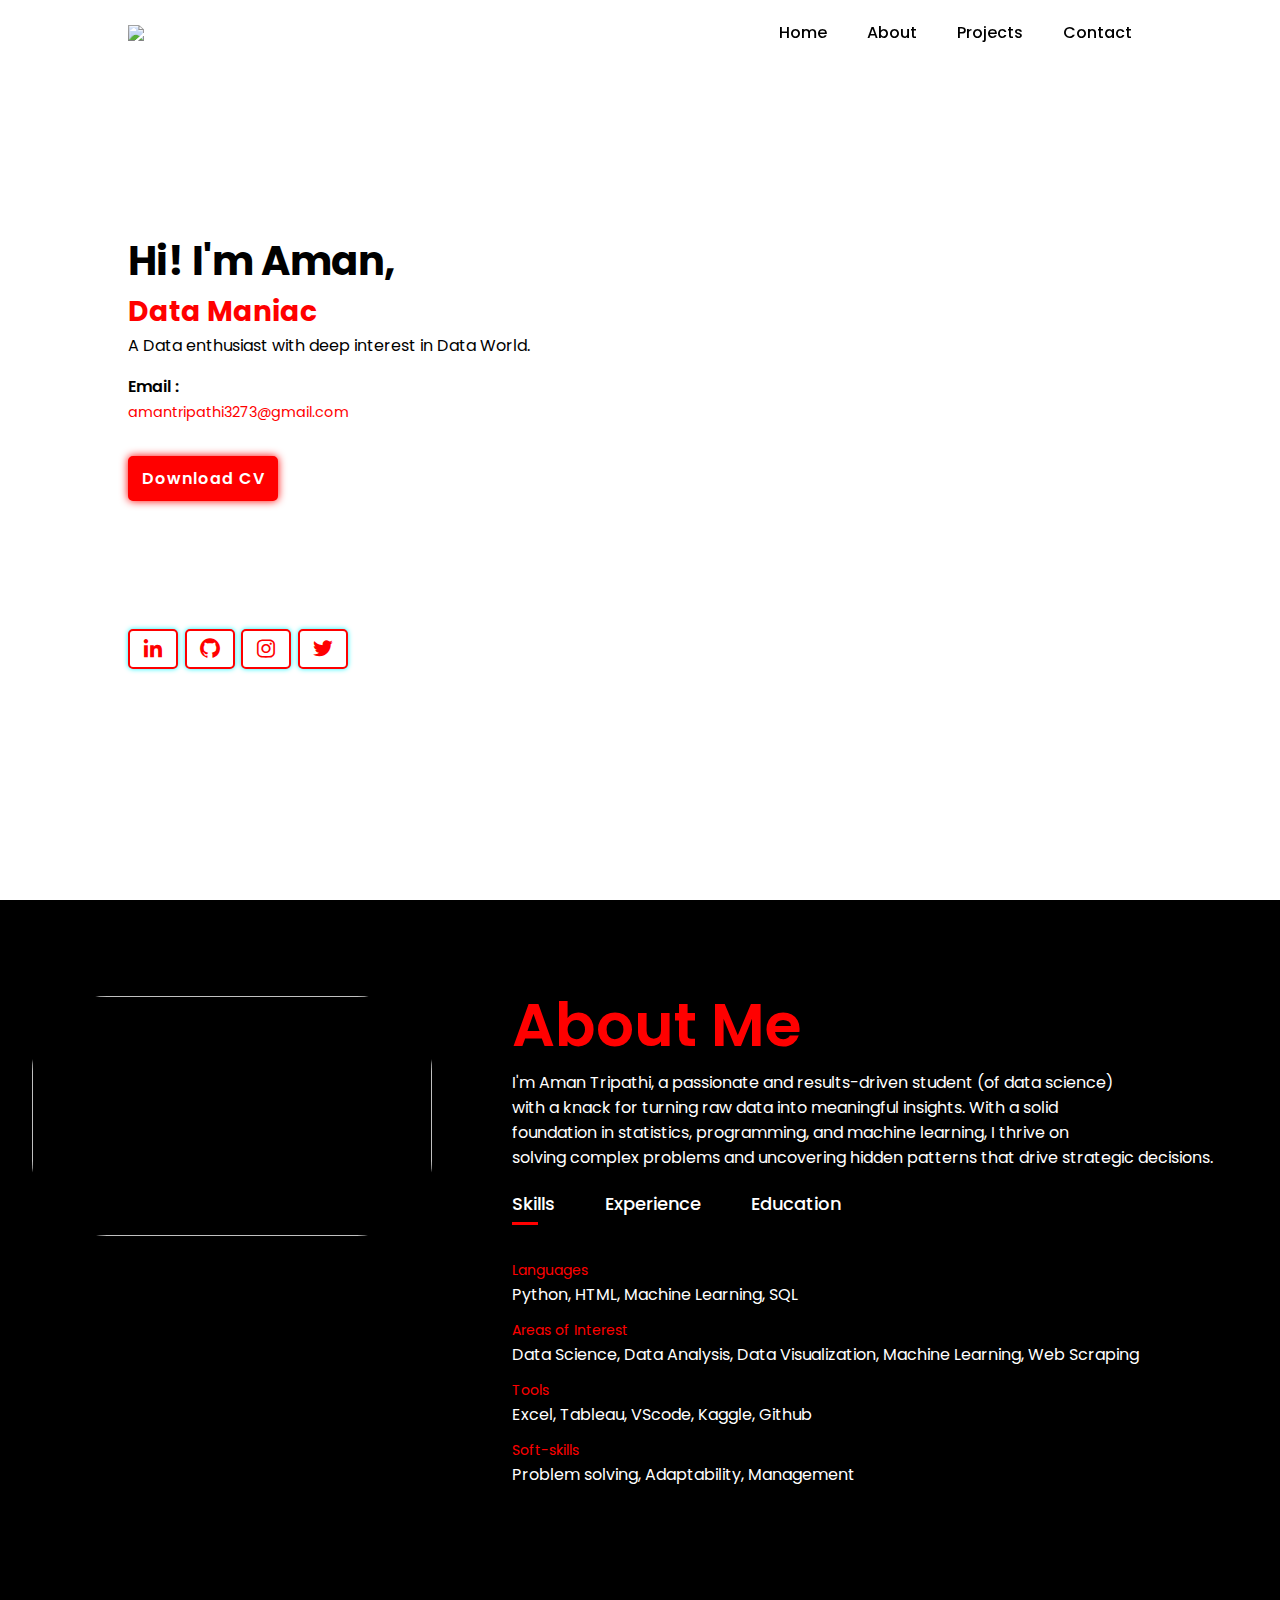
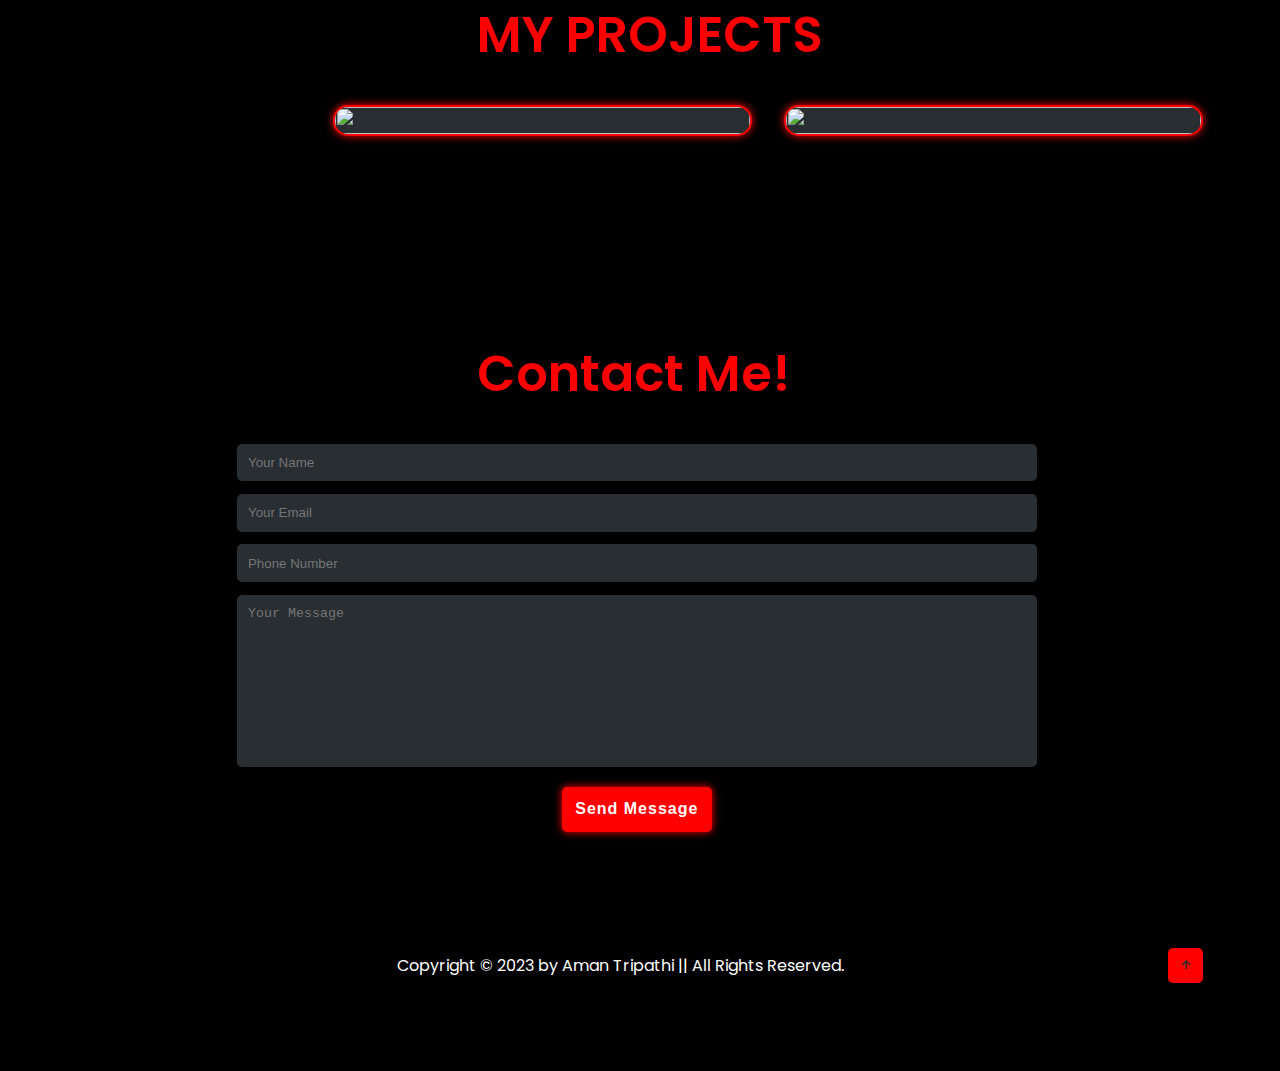
==== index.html @ a0a44f21 "Add files via upload" ====
<!DOCTYPE html>
<html lang="en">
<head>
    <meta charset=""UTF-8>
    <meta http-equiv="X-UA-Compatible" content="IE=edge">
    <meta name="viewport" content="width=device-width, initial-scale=1.0">
    <title>Portfolio Website</title>
    <link rel="stylesheet" href="style.css">
    <link href='https://unpkg.com/boxicons@2.1.4/css/boxicons.min.css' rel='stylesheet'>
</head>
<body>
    <!-- ----------header----------- -->
    <header>
        <img src="images/logo.JPG" class="logo">
        <ul class="navlist">
            <li><a href="#home">Home</a></li>
            <li><a href="#about">About</a></li>
            <li><a href="#projects">Projects</a></li>
            <li><a href="#contact">Contact</a></li>
        </ul>
        <div id="menu-icon" class="bx bx-menu"></div>
    </header>



    <!-- -----------home section----------- -->
    <section id="home" class="home">
        <div class="home-content">
            <h1>Hi! I'm Aman,</h1>
            <div class="change-text">
                <h3><span class="word">Data Maniac</span></h3>
            </div>

            <p>A Data enthusiast with deep interest in Data World.</p>

                <div class="info-box">
                    <div class="email-info">
                        <h5>Email :</h5>
                        <span>amantripathi3273@gmail.com</span>
                    </div>
                </div>

                <div class="btn-box">
                    <a href="images/Aman_Resume.pdf" download class="btn">Download CV</a>
                    
                </div>

                <div class="social-icons">
                    <a href="https://www.linkedin.com/in/aman-tripathi27/"><i class='bx bxl-linkedin' ></i></a>
                    <a href="https://github.com/Aman-Tripathi27"><i class='bx bxl-github' ></i></a>
                    <a href="https://www.instagram.com/arryann02/"><i class='bx bxl-instagram'></i></a>
                    <a href="https://twitter.com/AmanTri37784580"><i class='bx bxl-twitter' ></i></a> 
                </div>

        </div>

        <div class="home-image">
            <div class="img-box">
                <img src="images/R.png" alt="">
            </div>
            
           

    </section>

    <!-- ----------------about section---------------- -->
    <div id="about">
        <div class="container">
            <div class="row">
                <div class="about-col-1">
                    <img src="images/bout.jpeg">
                </div>
                <div class="about-col-2">
                    <h1 class="sub-title">About Me</h1>
                    <p>I'm Aman Tripathi, a passionate and results-driven student (of data science) <br>
                         with a knack for turning raw data into meaningful insights. With a solid <br>
                         foundation in statistics, programming, and machine learning, I thrive on <br>
                         solving complex problems and uncovering hidden patterns that drive strategic decisions. <br>
                    </p>

<!-- ----------------skill section---------------- -->

                        <div class="tab-titles">
                            <p class="tab-links active-link" onclick="opentab('skills')">Skills</p>
                            <p class="tab-links" onclick="opentab('experience')">Experience</p>
                            <p class="tab-links" onclick="opentab('education')">Education</p>
                        </div>
                        <div class="tab-contents active-tab" id="skills">
                            <ul>
                                <li><span>Languages</span><br>Python, HTML, Machine Learning, SQL</li>
                                <li><span>Areas of Interest</span><br>Data Science, Data Analysis, Data Visualization, Machine Learning, Web Scraping</li>
                                <li><span>Tools</span><br>Excel, Tableau, VScode, Kaggle, Github</li>
                                <li><span>Soft-skills</span><br>Problem solving, Adaptability, Management</li>
                            </ul>
                        </div>
                        <div class="tab-contents" id="experience">
                            <ul>
                                <li><span>Sep-Oct 2023</span><br>Data Science Virtual Internship at <span style="display:contents; color: red;">Bharat Intern</span></li>
                                <li><span>Oct-Nov 2023</span><br>Data Science Virtial Internship at <span style="display:contents; color: red;">Code Clause</span></li>
                            </ul>
                        </div>
                        <div class="tab-contents" id="education">
                            <ul>
                                <li><span>2021-2024</span><br>B.Sc. in Computer Science, Statistics and Mathematics</li>
                            </ul>
                        </div>

<script>
    var tablinks = document.getElementsByClassName("tab-links");
    var tabcontents = document.getElementsByClassName("tab-contents");

    function opentab(tabname){
        for(tablink of tablinks){
            tablink.classList.remove("active-link");
        }
        for(tabcontent of tabcontents){
            tabcontent.classList.remove("active-tab");
        }
        event.currentTarget.classList.add("active-link");
        document.getElementById(tabname).classList.add("active-tab");
    }

</script>

<!-- ------------Project section---------- -->

<section id="projects" class="projects">
    <div class="main-text">
        <h1>MY PROJECTS</h1>
    </div>
    <div class="projects-gallery">
        <div class="port-box">
            <div class="port-image">
                <img src="images/med1.jpg" alt="">
            </div>
            <div class="port-content">
                <h3>Medicine Recommendation System</h3>
                <p>My Medicine Recommendation System is a cutting-edge <br>
                    solution to transform healthcare. .</p>
                <a href="https://github.com/Aman-Tripathi27/Personalised-medicine-recommendation-system"><i class='bx bx-link-external'></i></a>
            </div>
        </div>

        <div class="port-box">
            <div class="port-image">
                <img src="images/Q.jpg" alt="">
            </div>
            <div class="port-content">
                <h3>Coming Soon...</h3>
                <a href="#"><i class='bx bx-link-external'></i></a>
            </div>
        </div>


    </div>
</section>

<!-- ----------- Contact Section ----------- -->

<section id="contact" class="contant">
    <div class="main-text">
        <h1>Contact Me!</h1>
    </div>

    <form name="submit-to-google-sheet">
        <input type="text" name="Name" placeholder="Your Name" required>
        <input type="text" name="Email" placeholder="Your Email" required>
        <input type="number" name="Phone number" placeholder="Phone Number">
        <textarea name="Message" rows="10" placeholder="Your Message"></textarea>
        <div class="btn-box formBtn">
            <button type="submit" class="btn">Send Message</button>
        </div>
    </form>
    <span id="msg"></span>
</section>


<!-- ----------footer website---------- -->

<footer>
    <p>Copyright &copy; 2023 by Aman Tripathi || All Rights Reserved.</p>
    <a href="#home"><i class='bx bx-up-arrow-alt'></i></a>
</footer>

<script src="script.js"></script>


<script>
    const scriptURL = 'https://script.google.com/macros/s/AKfycbwCGQlQkoveKGI0LR0JyTlocu2T_rVF5j5Sghoi49JD8Nr9v3CIF5XfysDUNGM5mxwR/exec'
    const form = document.forms['submit-to-google-sheet']
    const msg = document.getElementById("msg")
  
    form.addEventListener('submit', e => {
      e.preventDefault()
      fetch(scriptURL, { method: 'POST', body: new FormData(form)})
        .then(response => {
            msg.innerHTML = "Message sent succesfully"
            setTimeout(function(){
                msg.innerHTML = ""
            },5000)
            form.reset()
        })
        .catch(error => console.error('Error!', error.message))
    })
  </script>

</body>
</html>
---- style.css ----
@import url('https://fonts.googleapis.com/css2?family=Poppins:wght@200;300;400;500;600;700;800;900&display=swap');

*{
    padding: 0;
    margin: 0;
    box-sizing: border-box;
    list-style: none;
    scroll-behavior: smooth;
    text-decoration: none;
}
:root{
    --text-color: black;
    --hover-color: red;
    --bg-color: white;
    --secon-bg-color: #292e33;
    --big-font: 2.5rem;
    --normal-font: 2rem;
    --neon-box-shadow: 0 0 .5rem red;
    --h2-font: 3rem;
    --font-neon-text-shadow: 0 0 10px rgba(18, 247, 255, 0.3),
    0 0 20px rgba(18, 247, 255, 0.3)
    0 0 30px rgba(18, 247, 255, 0.3)
    0 0 40px rgba(18, 247, 255, 0.3)
    0 0 70px rgba(18, 247, 255, 0.3)
    0 0 80px rgba(18, 247, 255, 0.3)
    0 0 100px rgba(18, 247, 255, 0.3)
    0 0 150px rgba(18, 247, 255, 0.3)
}

::-webkit-scrollbar{
    height: 0;
    width: .5rem;
}

::-webkit-scrollbar-track{
    background: var(--secon-bg-color);
}

::-webkit-scrollbar-thumb{
    background: var(--hover-color);
    border-radius: 5rem;
}

body{
    font-family: "Poppins", sans-serif;
    background-color: var(--bg-color);
    color: var(--text-color);
}
header{
    position:fixed;
    top: 0;
    left: 0;
    z-index: 10000;
    border-bottom: 1px solid transparent;
    display: flex;
    align-items: center;
    justify-content: space-between;
    width: 100%;
    padding: 20px 10%;
}

header.sticky{
    background: var(--bg-color);
    border-bottom: 1px solid var(--secon-bg-color);
    padding: 12px 10%;

}
.logo{
    width: 250px;
}
span{
    color: var(--hover-color);  
}

.navlist{
    display: flex;
}

.navlist a{
    color: var(--text-color);
    font-weight: 500;
    padding: 10px 20px;
}
.navlist a:hover{
    color: var(--hover-color);
    text-shadow: 0 0 10px rgba(255, 0, 0, 0.6),
    0 0 20px rgba(235, 7, 7, 0.6),
    0 0 30px rgba(235, 7, 7, 0.6),
    0 0 40px rgba(235, 7, 7, 0.6),
    0 0 70px rgba(235, 7, 7, 0.6),
    0 0 80px rgba(235, 7, 7, 0.6),
    0 0 100px rgba(235, 7, 7, 0.6),
    0 0 150px rgba(235, 7, 7, 0.6);
}

/* .navlist a.active{
    color: var(--hover-color); */

/* } */

#menu-icon{
    font-size: 1.8rem;
    z-index: 10001;
    cursor: pointer;
    margin-left: 25px;
    background: var(--hover-color);
    border-radius: 3px;
    color: var(--secon-bg-color);
    display: none;
}
section{
    padding: 100px 10%;
}
.home{
    min-height: 100vh;
    height: 100%;
    width: 100%;
    display: grid;
    grid-template-columns: repeat(2,1fr);
    align-items: center;
    grid-gap: 4em;
}
.home-content{
    max-width: 600px;  
}
.home-content h1{
    font-size: var(--big-font);
    font-weight: 700;
}
.change-text{
    font-size: 1.5rem;
    font-weight: 600;
}
.change-text h3{
    display: inline-flex;
    margin: 0;
    vertical-align: top;
}
.home-content p{
    color: black;
    line-height: 1.6;
}
.info-box{
    display: inline-flex;
    justify-content: space-between;
    align-items: center;
    width: 300px;
    margin: 1rem 0 2rem;
}
.info-box h5{
    font-weight: 600;
    color: var(--text-color);
    font-size: 1rem;
}
.info-box span{
    font-size: .9rem;
    color: red;
}
.btn-box{
    display: flex;
    justify-content: space-between;
    width: 320px;
    height: 45px;
}

.btn-box .btn{
    display: inline-flex;
    justify-content: center;
    align-items: center;
    width: 150px;
    height: 100%;
    background: var(--hover-color);
    color: var(--bg-color);
    font-size: 1rem;
    letter-spacing: 1px;
    font-weight: 600;
    transition: .6s;
    box-shadow: var(--neon-box-shadow);
    border-radius: 5px;
    position: relative;
    overflow: hidden;
    z-index: 1;
    border: 2px solid var(--hover-color);
}

.btn:hover{
    color: var(--hover-color);
}

.btn::before{
    content: "";
    position: absolute;
    top: 0;
    left: 0;
    background: var(--bg-color);
    width: 0;
    height: 100%;
    z-index: -1;
    transition: .4s;
}

.btn:hover::before{
    width: 100%;
}


.social-icons{
    margin-top: 8rem;
    display: flex;
    justify-content: space-between;
    width: 220px;
    height: 40px;
}

.social-icons a{
    display: inline-flex;
    width: 50px;
    height: 100%;
    justify-content: center;
    align-items: center;
    background: var(--bg-color);
    color: var(--hover-color);
    border: 2px solid var(--hover-color);
    transition: .6s;
    box-shadow: 0 0 0.3rem #12f7ff;
    border-radius: 5px;
    position: relative;
    z-index: 1;
    overflow: hidden;
}
.social-icons a i{
    font-size: 1.5rem;
}
.social-icons a:hover{
    color: var(--bg-color);
}

.home-image{
    position: relative;

}

.img-box{
    margin-top: -10rem;
    text-align: center;
}

.img-box img{
    width: 100%;
    max-width: 250px;
    height: auto;
}


/* ---------------About Section-------------- */

#about{
    padding: 80px 0;
    color: white;
    background: black;
}
.row{
    display: flex;
    justify-content: space-between;
    flex-wrap: wrap;
}
.about-col-1{
    flex-basis: 35%;
}
.about-col-1 img{
    margin-top: 100rem;
    margin-left: 2rem;
    width: 25rem;
    height: 15rem;
    margin-top: 1rem;
    border-radius: 75px;
}
.about-col-2{
    flex-basis: 60%;
}
.sub-title{
    font-size: 60px;
    font-weight: 600;
    color: var(--hover-color);
}
/* ---------------Skill Section-------------- */

.skills{
    grid-gap: 2em;
    
}

.tab-titles{
    display: flex;
    margin: 20px 0 40px;
}
.tab-links{
    margin-right: 50px;
    font-size: 18px;
    font-weight: 500;
    cursor: pointer;
    position: relative;
}
.tab-links::after{
    content: '';
    width: 0;
    height: 3px;
    background: var(--hover-color);
    position: absolute;
    left: 0;
    bottom: -8px;
    transition: 0.5s;
}
.tab-links.active-link::after{
    width: 60%;
}
.tab-contents ul li{
    list-style: none;
    margin: 10px 0;
}
.tab-contents ul li span{
    color: var(--hover-color);
    font-size: 14px;
}
.tab-contents{
    display: none;
}
.tab-contents.active-tab{
    display: block;
}

/* --------------portfolio section----------- */

.projects-gallery{
    
    display: grid;
    grid-template-columns: repeat(auto-fill, minmax(270px, 1fr));
    gap: 2rem;
    margin-left: -16rem;
}

.main-text h1{
    font-size: 50px;
    font-weight: 550;
    color: var(--hover-color);
    margin-left: 1rem;
    margin-bottom: 2rem;
}

.port-box{
    position: relative;
    border-radius: 15px;
    overflow: hidden;
    background: #292e33;
    display: flex;
    grid-template-rows: 1fr auto;
    align-items: center;
    border: 2px solid var(--hover-color);
    box-shadow: var(--neon-box-shadow);
}

.port-image{
    display: flex;
    align-items: center;
    justify-content: center;
    height: 100%;
    width: 100%;
}

.port-image img{
    width: 100%;
    opacity: .5s;
    height: 100%;
    transition: .5s;
}

.port-content{
    position: absolute;
    bottom: 0;
    left: 0;
    width: 100%;
    height: 100%;
    opacity: 0;
    background: linear-gradient(rgba(0,0,0,.2), red);
    display: flex;
    align-items: center;
    justify-content: center;
    flex-direction: column;
    text-align: center;
    transition: 0.5s;
    padding: 0 2rem;
}

.port-box:hover .port-content{
    opacity: 1;
}

.port-box:hover .port-image img{
    transform: scale(1.1);
}

.port-content h3{
    font-size: 1rem;
    font-weight: 700;
    margin-top: .8rem;
    color: #fff;
}

.port-content p{
    font-size: .7rem;
    margin: 5px 0 15px 0;
    color: #fff;
}

.port-content a{
    background: #fff;
    border-radius: 50%;
    display: inline-flex;
    justify-content: center;
    align-items: center;
    width: 50px;
    height: 50px;
    border: 1px solid var(--hover-color);
    outline: 2px solid #fff;
}

.port-content a i{
    font-size: 1.3rem;
    color: var(--secon-bg-color);
}

/* -------------Contact section------------- */

.contact{

    color: white;
    width: 100%;
}

.main-text h1{
    font-size: 50px;
    font-weight: 550;
    color: var(--hover-color);
    margin-left: -7rem;
    margin-bottom: 2rem;
}

.contant form{
    text-align: center;
    max-width: 50rem;
    margin: 1rem auto;
    margin-bottom: 3rem;
    margin-left: -22rem;
}

.contant form input,
.contant form textarea{
    width: 100%;
    color: #fff;
    background: var(--secon-bg-color);
    margin-bottom: .8rem;
    border: none;
    border-radius: 5px;
    padding: .7rem;
}

.contant form textarea{
    resize: none;
}

.formBtn{
    display: flex;
    justify-content: center;
    width: 100%;
}

.formBtn .btn{
    cursor: pointer;
    font-size: 1rem;
}



/* -----------footer section---------- */

footer{
    padding: .5rem 10%;
    display: flex;
    align-items: center;
    justify-content: space-between;
}

footer a{
    display: inline-flex;
    justify-content: center;
    color: var(--text-color);
    background: var(--hover-color);
    padding: .6rem;
    border-radius: 5px;
}
footer p{
    margin-left: -12rem;
}

footer a i{
    font-size: 1rem;
    color: var(--secon-bg-color);
}




/* --------break points------ */

@media(max-width:991px){
    header,
    header.sticky{
        padding: 15px 5%;
    }
    footer{
        padding: 15px 5%;
    }
    section{
        padding: 50px 5%;
    }
    .navlist a{
        padding: 8px 15px;
    }
    :root{
        --big-font: 2.2rem;
        --normal-font: 1.8rem;
        --neon-box-shadow: 0 0 .8rem red;
        --h2-font: 3rem;
    }
    .home-content{
        margin-top: 5rem;
    }
    .social-icons{
        margin-top: 2rem;
    }
}

@media(max-width:768px) {
    #menu-icon{
        display: block;
        transition: all .4s ease;


    }
    #menu-icon.bx-x {
        transform: rotate(-180deg);

    }
    .navlist{
        display: flex;
        position: absolute;
        top: -1000px;
        right: 0;
        left: 0;
        flex-direction: column;
        background: var(--bg-color);
        text-align: left;
        padding: 0 5%;
        transition: all .45s ease;
    }
    .navlist a{
        display: block;
        padding-bottom: 1rem;
        font-size: 1rem;

    }
    .navlist.open{
        top: 100%;


    }
    .home{
        grid-template-columns: 1fr;
    }
    .home-image{
        margin-bottom: 5rem;
    }
    .liquid-shape{
        width: 80%;
        left: 10%;
        top: 13%;

    }

    .about{
        flex-direction: column-reverse;

    }
    .skill-main{
        grid-template-columns: 1fr;

    }
    .fillter-button{
        margin: 2.5rem 0;
    }
        footer p{
            font-size: .8rem;
        

    }
}



@media(max-width:420px){
    html{
        font-size: 80%;

    }
    footer p{
        font-size: .6rem;
        

    }
    .fillter-button .btn{
        font-size: .8rem;

    }
    .img-about img{
        width: 300px;


    }
    .info-about1,info-about2,.info-about3{
        display: none;

    }
    .img-about p{
        font-size: 1rem;

    }


}

#msg{
    color: #61b752;
    margin-top: -40px;
    display: block;
    margin-left: -3.5rem;

}
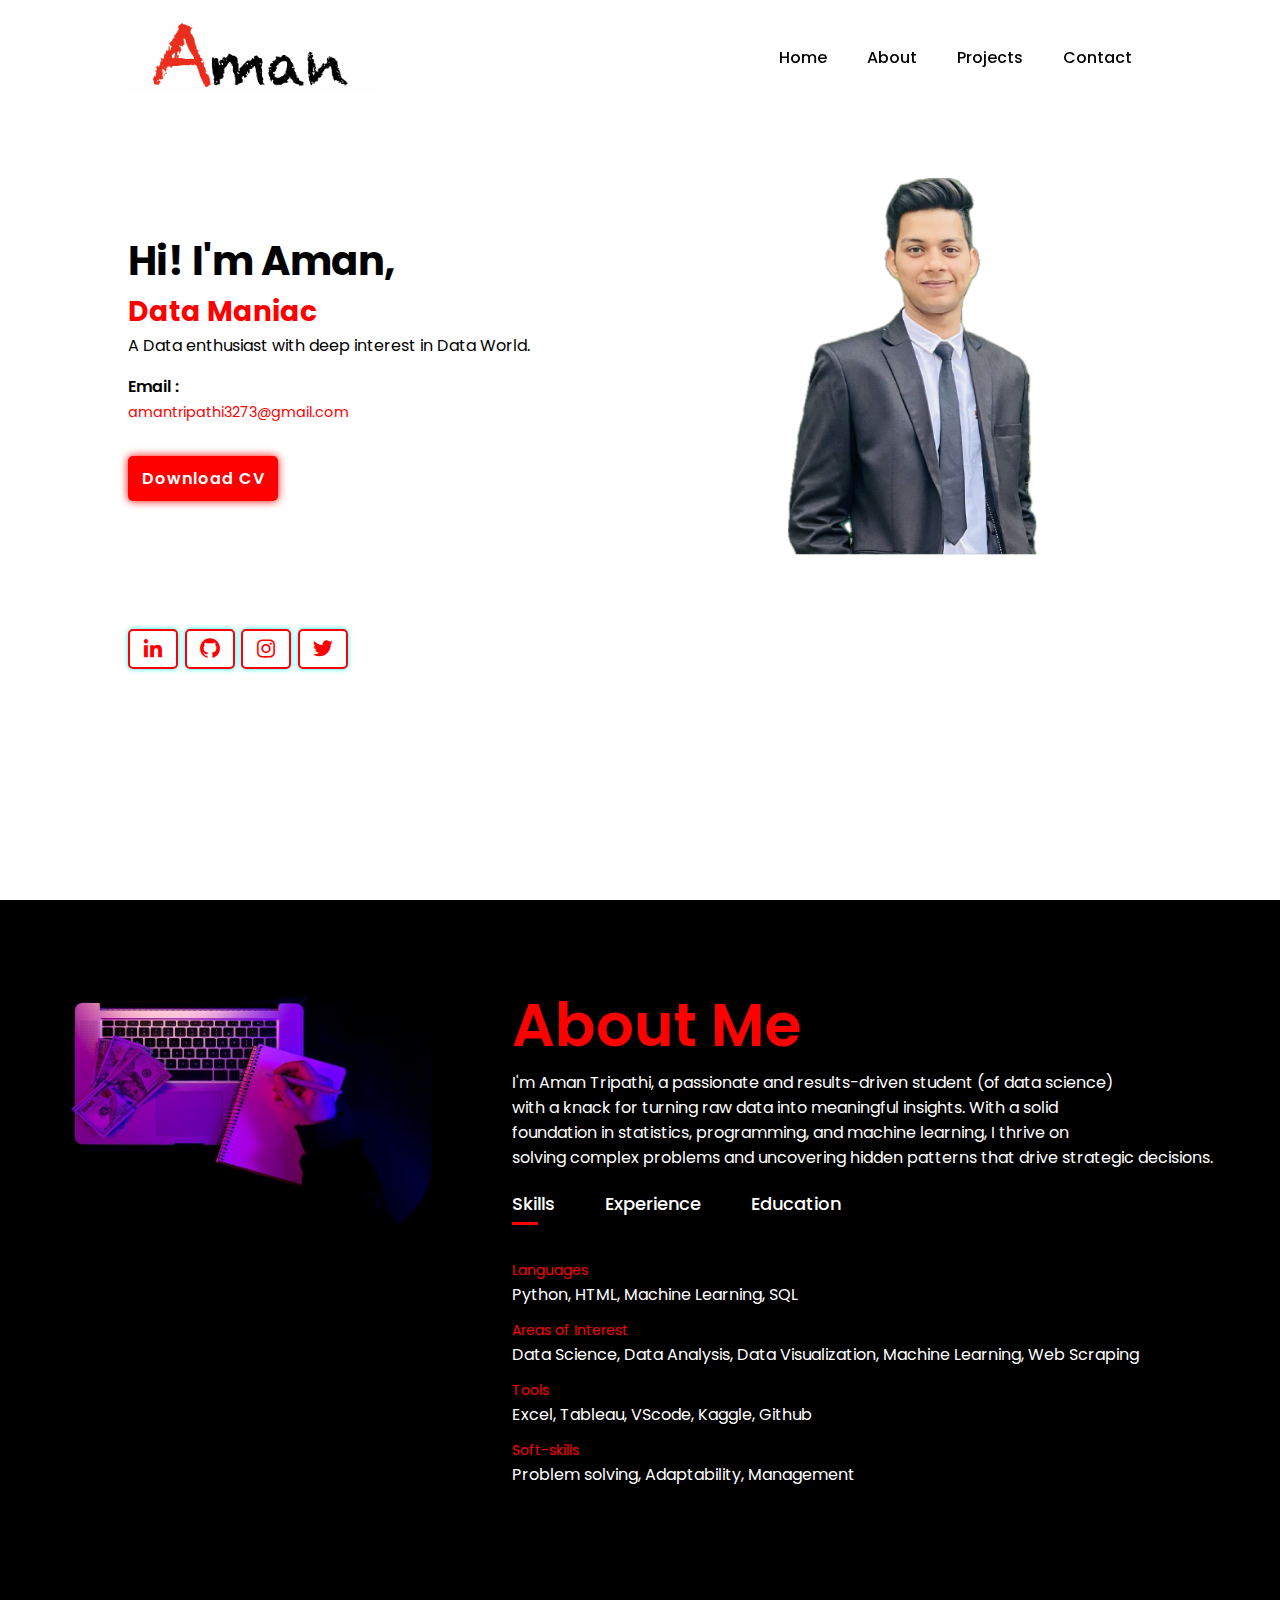
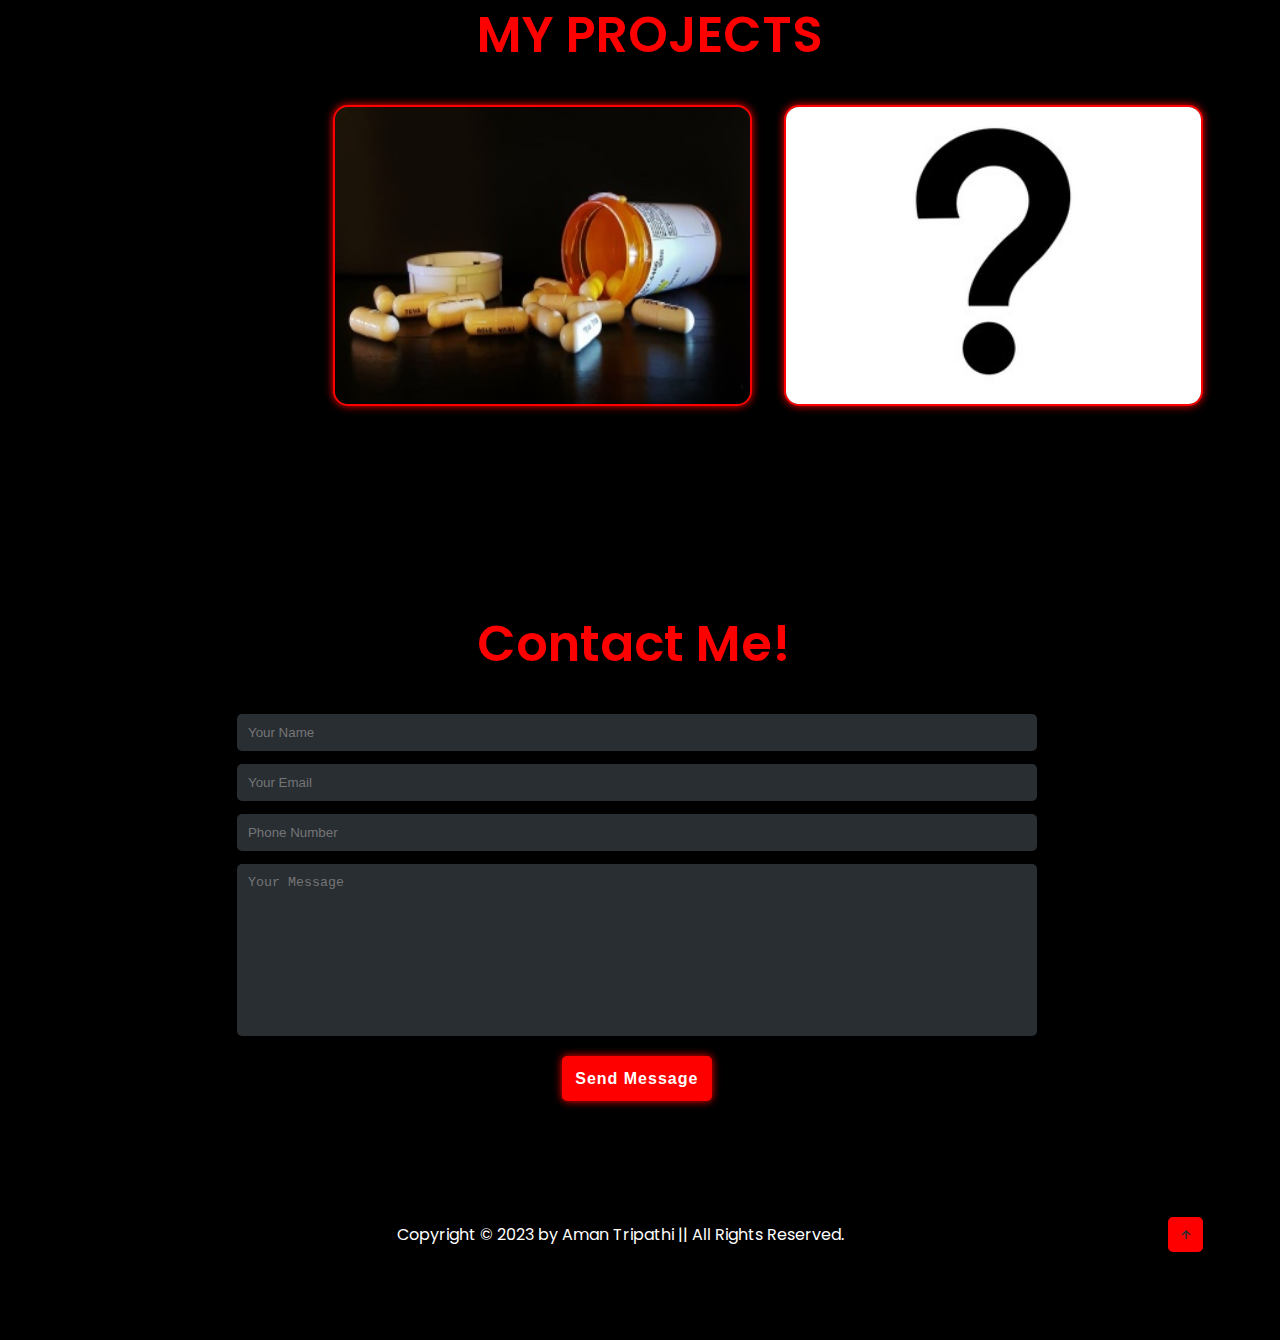
==== commit 3cd7efa2: "Add files via upload" ====
--- a/index.html
+++ b/index.html
@@ -58,6 +58,7 @@
             <div class="img-box">
                 <img src="images/R.png" alt="">
             </div>
+        </div>
             
            
 
--- a/style.css
+++ b/style.css
@@ -540,7 +540,7 @@
     }
 }
 
-@media(max-width:768px) {
+@media(max-width:500px) {
     #menu-icon{
         display: block;
         transition: all .4s ease;
@@ -577,8 +577,8 @@
     .home{
         grid-template-columns: 1fr;
     }
-    .home-image{
-        margin-bottom: 5rem;
+   .img-box{
+        margin-top: 4rem;
     }
     .liquid-shape{
         width: 80%;
@@ -591,17 +591,32 @@
         flex-direction: column-reverse;
 
     }
+
+    .about-col-2{
+        margin-left: 2rem;
+    }
     .skill-main{
         grid-template-columns: 1fr;
 
     }
+    .main-text h1{
+        margin-left: 3rem;
+    }
+    .projects-gallery{
+        margin-left: 4rem;
+    }
+    .contant form{
+        margin-left: 3rem;
+    }
     .fillter-button{
         margin: 2.5rem 0;
     }
-        footer p{
-            font-size: .8rem;
-        
-
+    footer p{
+        font-size: .8rem;
+        margin-left: 3rem;
+    }
+    footer a{
+        margin-left: 2rem;
     }
 }
 
